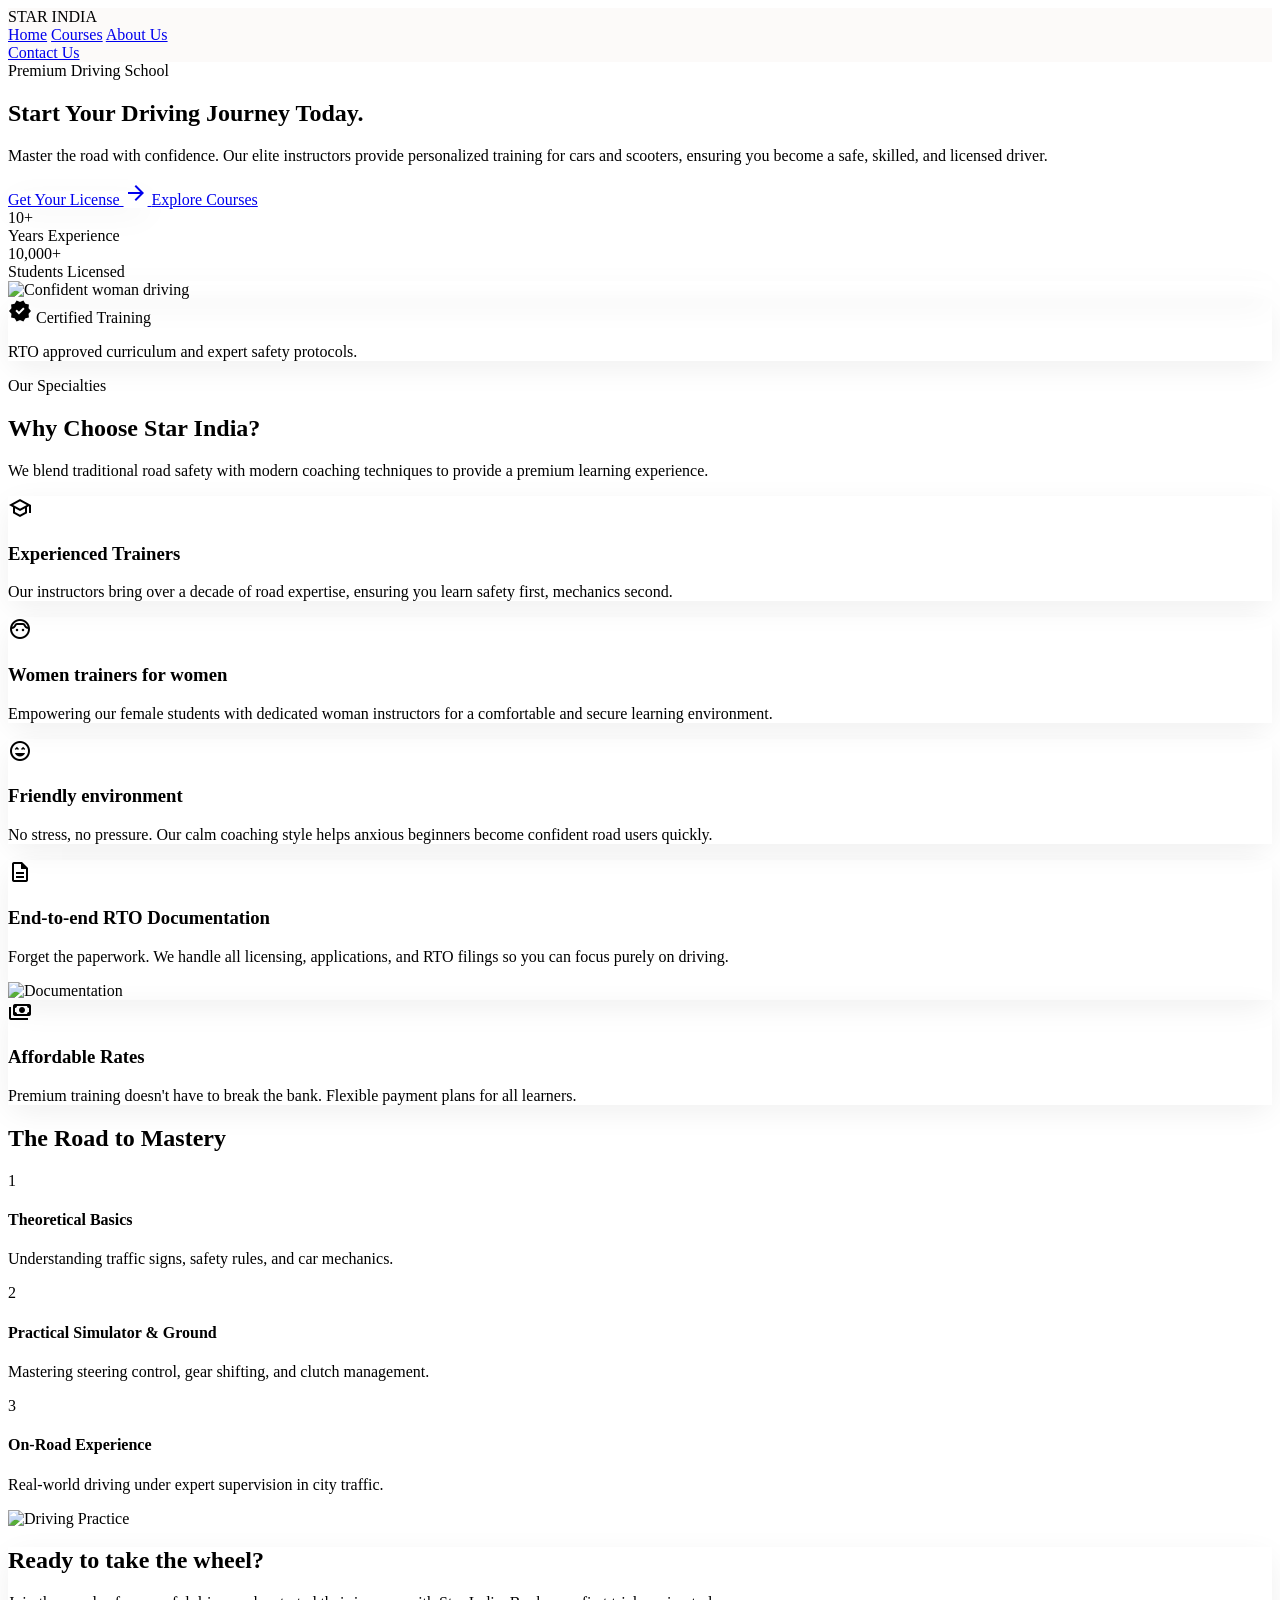
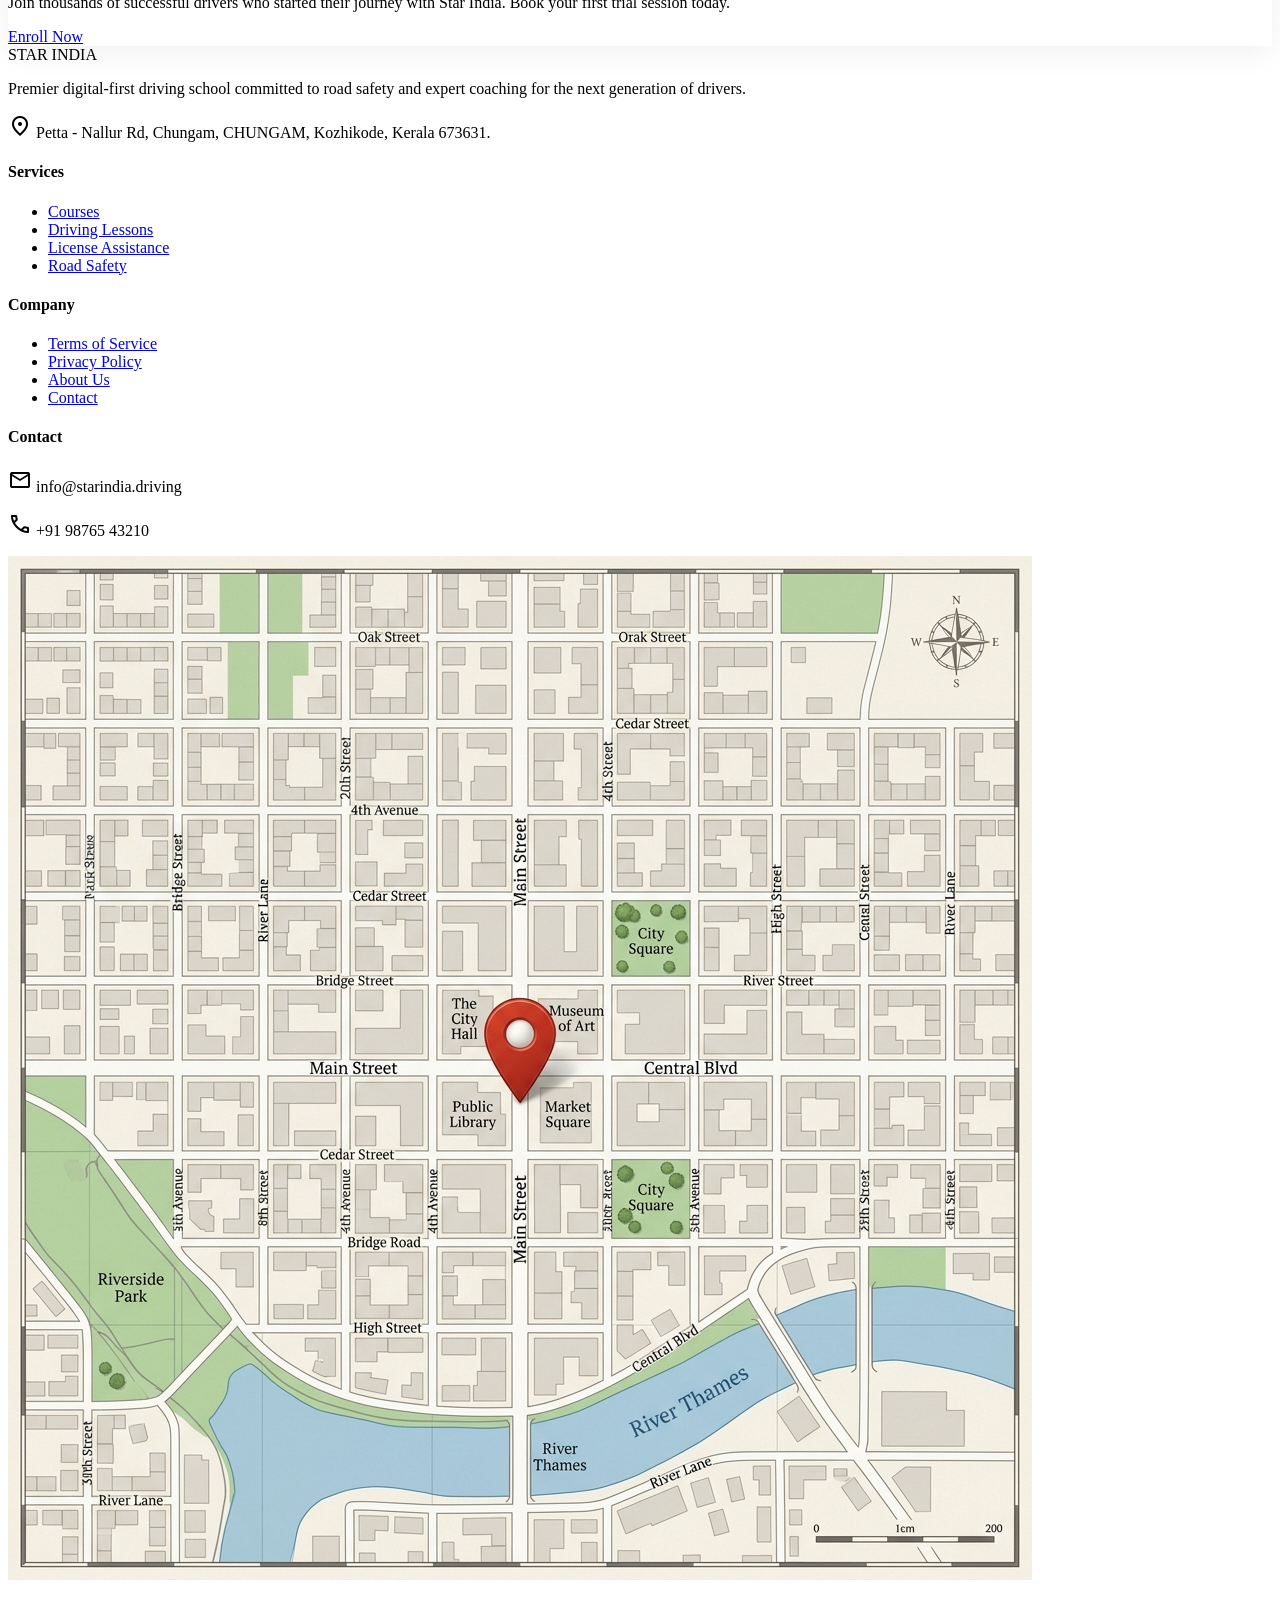
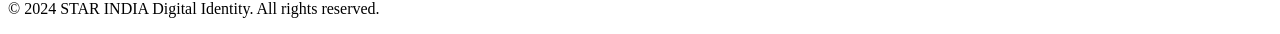
==== index.html @ 9ba1034a "Add files via upload" ====
<!DOCTYPE html>

<html class="light" lang="en"><head>
<meta charset="utf-8"/>
<meta content="width=device-width, initial-scale=1.0" name="viewport"/>
<title>STAR INDIA | Premium Driving Excellence</title>
<link href="star-india-favicon.svg" rel="icon" type="image/svg+xml"/>
<link href="https://fonts.googleapis.com" rel="preconnect"/>
<link crossorigin="" href="https://fonts.gstatic.com" rel="preconnect"/>
<link crossorigin="" href="https://lh3.googleusercontent.com" rel="preconnect"/>
<link href="https://fonts.googleapis.com/css2?family=Plus+Jakarta+Sans:wght@400;500;600;700;800&amp;family=Inter:wght@400;500;600&amp;family=Material+Symbols+Outlined:wght,FILL@100..700,0..1&amp;display=swap" rel="stylesheet"/>
<script defer="" src="scroll-effects.js"></script>
<!-- Tailwind -->
<script src="https://cdn.tailwindcss.com?plugins=forms,container-queries"></script>
<script id="tailwind-config">
      tailwind.config = {
        darkMode: "class",
        theme: {
          extend: {
            colors: {
              "background": "#fcf9f8",
              "on-background": "#1c1b1b",
              "on-primary": "#ffffff",
              "on-primary-container": "#705e00",
              "on-primary-fixed": "#221b00",
              "on-secondary-container": "#636262",
              "on-surface": "#1c1b1b",
              "on-surface-variant": "#4d4732",
              "outline": "#7e775f",
              "outline-variant": "#d0c6ab",
              "primary": "#705d00",
              "primary-container": "#ffd700",
              "primary-fixed": "#ffe16d",
              "secondary": "#5f5e5e",
              "secondary-container": "#e2dfde",
              "surface": "#fcf9f8",
              "surface-container": "#f0edec",
              "surface-container-high": "#ebe7e7",
              "surface-container-low": "#f6f3f2",
              "surface-container-lowest": "#ffffff"
            },
            fontFamily: {
              "headline": ["Plus Jakarta Sans"],
              "body": ["Inter"],
              "label": ["Inter"]
            },
            borderRadius: {"DEFAULT": "0.25rem", "lg": "0.5rem", "xl": "0.75rem", "full": "9999px"},
          },
        },
      }
    </script>
<link href="styles.css" rel="stylesheet"/>
</head>
<body class="bg-surface font-body text-on-surface antialiased">
<!-- TopNavBar Execution -->
<nav class="fixed top-0 w-full z-50 glass-nav shadow-sm">
<div class="flex justify-between items-center px-8 py-4 max-w-7xl mx-auto">
<div class="text-2xl font-black text-red-700 italic uppercase font-headline">
                STAR INDIA
            </div>
<!-- Desktop Links -->
<div class="hidden md:flex items-center gap-8">
<a class="relative group text-yellow-700 font-bold font-headline text-sm tracking-tight py-1" href="home.html">Home<span class="absolute -bottom-1 left-0 w-full h-0.5 bg-yellow-600 transition-all duration-300"></span></a>
<a class="relative group text-stone-600 hover:text-yellow-600 transition-colors font-headline text-sm tracking-tight py-1" href="courses.html">Courses<span class="absolute -bottom-1 left-0 w-0 h-0.5 bg-yellow-600 transition-all duration-300 group-hover:w-full"></span></a>
<a class="relative group text-stone-600 hover:text-yellow-600 transition-colors font-headline text-sm tracking-tight py-1" href="about.html">About Us<span class="absolute -bottom-1 left-0 w-0 h-0.5 bg-yellow-600 transition-all duration-300 group-hover:w-full"></span></a>
</div>
<div class="flex items-center gap-4">
<a class="bg-primary-container text-on-primary-container px-6 py-2.5 rounded-full font-bold text-sm tracking-tight transition-all scale-95 active:scale-90 duration-200 shadow-sm inline-block text-center" href="contact.html">Contact Us</a>
</div>
</div>
</nav>
<main class="pt-16">
<!-- Hero Section: The Guided Kinetic -->
<section class="relative overflow-hidden min-h-[921px] flex items-center bg-surface">
<div class="max-w-7xl mx-auto px-8 w-full grid grid-cols-1 lg:grid-cols-12 gap-12 items-center">
<div class="lg:col-span-6 z-10 py-12">
<span class="label-md inline-block text-primary font-bold tracking-widest uppercase mb-6 bg-primary-container/20 px-4 py-1 rounded-full">
                        Premium Driving School
                    </span>
<h1 class="text-6xl md:text-7xl font-extrabold font-headline leading-[1.1] tracking-tight text-on-surface mb-8">
                        Start Your <span class="text-primary italic">Driving Journey</span> Today.
                    </h1>
<p class="text-lg text-secondary mb-10 max-w-xl leading-relaxed">
                        Master the road with confidence. Our elite instructors provide personalized training for cars and scooters, ensuring you become a safe, skilled, and licensed driver.
                    </p>
<div class="flex flex-col sm:flex-row gap-4 mb-12">
<a class="bg-primary-container text-on-primary-container px-10 py-4 rounded-full font-extrabold text-lg flex items-center justify-center gap-3 kinetic-shadow transition-transform hover:scale-105 active:scale-95" href="contact.html">
                            Get Your License
                            <span class="material-symbols-outlined">arrow_forward</span>
</a>
<a class="bg-secondary-container text-on-secondary-container px-10 py-4 rounded-full font-bold text-lg hover:bg-surface-container-high transition-colors flex items-center justify-center" href="courses.html">
                            Explore Courses
                        </a>
</div>
<div class="grid grid-cols-2 gap-8 border-l-4 border-primary-container pl-6">
<div>
<div class="text-4xl font-black font-headline text-on-surface">10+</div>
<div class="text-sm font-label uppercase tracking-widest text-secondary mt-1">Years Experience</div>
</div>
<div>
<div class="text-4xl font-black font-headline text-on-surface">10,000+</div>
<div class="text-sm font-label uppercase tracking-widest text-secondary mt-1">Students Licensed</div>
</div>
</div>
</div>
<!-- Asymmetric Hero Image -->
<div class="lg:col-span-6 relative h-[600px] lg:h-[700px] flex items-center justify-center">
<div class="absolute inset-0 bg-primary-container rounded-[4rem] rotate-3 scale-95 opacity-20"></div>
<div class="relative w-full h-[85%] rounded-3xl overflow-hidden kinetic-shadow rotate-[-2deg]">
<img alt="Confident woman driving" class="w-full h-full object-cover" data-alt="Modern high-angle shot of a confident young woman smiling while driving a sleek car through a sun-drenched urban coastal road during golden hour" decoding="async" fetchpriority="high" src="https://lh3.googleusercontent.com/aida-public/[base64]"/>
</div>
<!-- Floating Kinetic Element -->
<div class="absolute bottom-10 -left-10 bg-surface-container-lowest p-6 rounded-2xl kinetic-shadow max-w-[200px] rotate-2">
<div class="flex items-center gap-2 mb-2">
<span class="material-symbols-outlined text-primary" style="font-variation-settings: 'FILL' 1;">verified</span>
<span class="text-xs font-bold uppercase tracking-tighter">Certified Training</span>
</div>
<p class="text-[10px] text-secondary">RTO approved curriculum and expert safety protocols.</p>
</div>
</div>
</div>
</section>
<!-- Specialities Section: Dashboard Modules -->
<section class="py-24 bg-surface-container-low">
<div class="max-w-7xl mx-auto px-8">
<div class="flex flex-col md:flex-row md:items-end justify-between mb-16 gap-6">
<div>
<span class="label-md text-primary font-bold tracking-widest uppercase mb-4 block">Our Specialties</span>
<h2 class="text-4xl md:text-5xl font-black font-headline tracking-tighter leading-tight">
                            Why Choose <span class="italic text-primary">Star India</span>?
                        </h2>
</div>
<p class="max-w-md text-secondary text-lg">
                        We blend traditional road safety with modern coaching techniques to provide a premium learning experience.
                    </p>
</div>
<div class="grid grid-cols-1 md:grid-cols-2 lg:grid-cols-3 gap-8">
<!-- Card 1 -->
<div class="bg-surface-container-lowest p-8 rounded-xl kinetic-shadow hover:-translate-y-2 transition-transform duration-300">
<div class="w-14 h-14 bg-primary-container rounded-full flex items-center justify-center mb-6">
<span class="material-symbols-outlined text-on-primary-container text-3xl">school</span>
</div>
<h3 class="text-xl font-bold font-headline mb-4">Experienced Trainers</h3>
<p class="text-secondary leading-relaxed">Our instructors bring over a decade of road expertise, ensuring you learn safety first, mechanics second.</p>
</div>
<!-- Card 2 -->
<div class="bg-surface-container-lowest p-8 rounded-xl kinetic-shadow hover:-translate-y-2 transition-transform duration-300">
<div class="w-14 h-14 bg-primary-container rounded-full flex items-center justify-center mb-6">
<span class="material-symbols-outlined text-on-primary-container text-3xl">face_6</span>
</div>
<h3 class="text-xl font-bold font-headline mb-4">Women trainers for women</h3>
<p class="text-secondary leading-relaxed">Empowering our female students with dedicated woman instructors for a comfortable and secure learning environment.</p>
</div>
<!-- Card 3 -->
<div class="bg-surface-container-lowest p-8 rounded-xl kinetic-shadow hover:-translate-y-2 transition-transform duration-300">
<div class="w-14 h-14 bg-primary-container rounded-full flex items-center justify-center mb-6">
<span class="material-symbols-outlined text-on-primary-container text-3xl">sentiment_very_satisfied</span>
</div>
<h3 class="text-xl font-bold font-headline mb-4">Friendly environment</h3>
<p class="text-secondary leading-relaxed">No stress, no pressure. Our calm coaching style helps anxious beginners become confident road users quickly.</p>
</div>
<!-- Card 4 -->
<div class="bg-surface-container-lowest p-8 rounded-xl kinetic-shadow hover:-translate-y-2 transition-transform duration-300 lg:col-span-2">
<div class="grid md:grid-cols-2 gap-8 items-center">
<div>
<div class="w-14 h-14 bg-primary-container rounded-full flex items-center justify-center mb-6">
<span class="material-symbols-outlined text-on-primary-container text-3xl">description</span>
</div>
<h3 class="text-xl font-bold font-headline mb-4">End-to-end RTO Documentation</h3>
<p class="text-secondary leading-relaxed">Forget the paperwork. We handle all licensing, applications, and RTO filings so you can focus purely on driving.</p>
</div>
<div class="rounded-xl overflow-hidden h-48 bg-surface-container-low">
<img alt="Documentation" class="w-full h-full object-cover grayscale opacity-50" data-alt="Close-up of professional business documents and a fountain pen on a clean wooden desk representing efficient RTO paperwork services" decoding="async" loading="lazy" src="https://lh3.googleusercontent.com/aida-public/[base64]"/>
</div>
</div>
</div>
<!-- Card 5 -->
<div class="bg-primary p-8 rounded-xl kinetic-shadow text-on-primary">
<div class="w-14 h-14 bg-primary-container rounded-full flex items-center justify-center mb-6">
<span class="material-symbols-outlined text-on-primary-container text-3xl">payments</span>
</div>
<h3 class="text-xl font-bold font-headline mb-4">Affordable Rates</h3>
<p class="text-on-primary/80 leading-relaxed mb-6">Premium training doesn't have to break the bank. Flexible payment plans for all learners.</p>
</div>
</div>
</div>
</section>
<!-- Progress Section -->
<section class="py-24 bg-surface overflow-hidden">
<div class="max-w-7xl mx-auto px-8">
<div class="bg-surface-container rounded-[2rem] p-12 relative overflow-hidden">
<div class="relative z-10 grid grid-cols-1 md:grid-cols-2 gap-12 items-center">
<div>
<h2 class="text-4xl font-black font-headline mb-6">The Road to Mastery</h2>
<div class="space-y-8">
<div class="flex gap-4">
<div class="flex-none w-10 h-10 rounded-full bg-primary flex items-center justify-center text-on-primary font-bold">1</div>
<div>
<h4 class="font-bold mb-1">Theoretical Basics</h4>
<p class="text-sm text-secondary">Understanding traffic signs, safety rules, and car mechanics.</p>
</div>
</div>
<div class="flex gap-4">
<div class="flex-none w-10 h-10 rounded-full bg-primary flex items-center justify-center text-on-primary font-bold">2</div>
<div>
<h4 class="font-bold mb-1">Practical Simulator &amp; Ground</h4>
<p class="text-sm text-secondary">Mastering steering control, gear shifting, and clutch management.</p>
</div>
</div>
<div class="flex gap-4">
<div class="flex-none w-10 h-10 rounded-full bg-primary-fixed flex items-center justify-center text-on-primary-fixed font-bold">3</div>
<div>
<h4 class="font-bold mb-1">On-Road Experience</h4>
<p class="text-sm text-secondary">Real-world driving under expert supervision in city traffic.</p>
</div>
</div>
</div>
</div>
<div class="relative">
<img alt="Driving Practice" class="rounded-3xl shadow-2xl rotate-3" data-alt="Interior view from a car's dashboard showing hands on the steering wheel during a driving lesson on a quiet leafy suburban street" decoding="async" loading="lazy" src="https://lh3.googleusercontent.com/aida-public/[base64]"/>
</div>
</div>
</div>
</div>
</section>
<!-- CTA Section -->
<section class="py-20">
<div class="max-w-7xl mx-auto px-8 text-center">
<div class="bg-primary-container rounded-[3rem] p-16 kinetic-shadow">
<h2 class="text-5xl md:text-6xl font-black font-headline mb-6 text-on-primary-container tracking-tighter">Ready to take the wheel?</h2>
<p class="text-xl text-on-primary-container/80 mb-10 max-w-2xl mx-auto">
                        Join thousands of successful drivers who started their journey with Star India. Book your first trial session today.
                    </p>
<a class="inline-block bg-on-primary-container text-primary-container px-12 py-5 rounded-full font-black text-xl hover:scale-105 transition-transform" href="contact.html">
                        Enroll Now
                    </a>
</div>
</div>
</section>
</main>
<!-- Footer Execution -->
<footer class="bg-stone-50 pt-16 pb-8">
<div class="grid grid-cols-1 md:grid-cols-4 gap-12 px-8 max-w-7xl mx-auto">
<div class="col-span-1 md:col-span-1">
<div class="text-xl font-extrabold text-yellow-600 mb-6">STAR INDIA</div>
<p class="text-stone-500 font-body text-sm leading-relaxed mb-6">
                    Premier digital-first driving school committed to road safety and expert coaching for the next generation of drivers.
                </p>
<div class="flex gap-4">
<span class="material-symbols-outlined text-yellow-600">location_on</span>
<span class="text-sm text-stone-600 font-label">Petta - Nallur Rd, Chungam, CHUNGAM, Kozhikode, Kerala 673631.</span>
</div>
</div>
<div>
<h4 class="font-headline font-bold mb-6 text-stone-900">Services</h4>
<ul class="space-y-4">
<li><a class="text-stone-500 text-sm hover:text-yellow-500 underline-offset-4 hover:underline transition-opacity" href="courses.html">Courses</a></li>
<li><a class="text-stone-500 text-sm hover:text-yellow-500 underline-offset-4 hover:underline transition-opacity" href="#">Driving Lessons</a></li>
<li><a class="text-stone-500 text-sm hover:text-yellow-500 underline-offset-4 hover:underline transition-opacity" href="#">License Assistance</a></li>
<li><a class="text-stone-500 text-sm hover:text-yellow-500 underline-offset-4 hover:underline transition-opacity" href="#">Road Safety</a></li>
</ul>
</div>
<div>
<h4 class="font-headline font-bold mb-6 text-stone-900">Company</h4>
<ul class="space-y-4">
<li><a class="text-stone-500 text-sm hover:text-yellow-500 underline-offset-4 hover:underline transition-opacity" href="#">Terms of Service</a></li>
<li><a class="text-stone-500 text-sm hover:text-yellow-500 underline-offset-4 hover:underline transition-opacity" href="#">Privacy Policy</a></li>
<li><a class="text-stone-500 text-sm hover:text-yellow-500 underline-offset-4 hover:underline transition-opacity" href="about.html">About Us</a></li>
<li><a class="text-stone-500 text-sm hover:text-yellow-500 underline-offset-4 hover:underline transition-opacity" href="contact.html">Contact</a></li>
</ul>
</div>
<div>
<h4 class="font-headline font-bold mb-6 text-stone-900">Contact</h4>
<div class="space-y-4 text-stone-500 text-sm">
<p class="flex items-center gap-2">
<span class="material-symbols-outlined text-xs">mail</span> info@starindia.driving
                    </p>
<p class="flex items-center gap-2">
<span class="material-symbols-outlined text-xs">call</span> +91 98765 43210
                    </p>
<div class="mt-6">
<a href="https://maps.app.goo.gl/3JE3qn1v7Ymivnw48" target="_blank" class="block h-32 w-full rounded-xl bg-stone-200 overflow-hidden hover:opacity-90 hover:scale-[1.02] transition-all shadow-sm">
<img alt="Classic Map" class="w-full h-full object-cover" data-location="Kozhikode, Kerala" decoding="async" loading="lazy" src="classic_map.png"/>
</a>
</div>
</div>
</div>
</div>
<div class="max-w-7xl mx-auto px-8 mt-16 pt-8 border-t border-stone-200/50">
<p class="text-stone-500 text-sm text-center">&copy; 2024 STAR INDIA Digital Identity. All rights reserved.</p>
</div>
</footer>
</body></html>
---- styles.css ----
.material-symbols-outlined {
  font-variation-settings: 'FILL' 0, 'wght' 400, 'GRAD' 0, 'opsz' 24;
}

.glass-nav {
  background: rgba(252, 249, 248, 0.8);
  backdrop-filter: blur(12px);
  -webkit-backdrop-filter: blur(12px);
}

.kinetic-shadow {
  box-shadow: 0 8px 32px -4px rgba(28, 27, 27, 0.08);
}

.kinetic-bg {
  background: linear-gradient(135deg, #ffd700 0%, #e9c400 100%);
}

.js-scroll-effects .scroll-reveal {
  opacity: 0;
  transform: translate3d(0, 48px, 0);
  transition:
    opacity 800ms cubic-bezier(0.22, 1, 0.36, 1) var(--scroll-delay, 0ms),
    transform 800ms cubic-bezier(0.22, 1, 0.36, 1) var(--scroll-delay, 0ms);
  will-change: opacity, transform;
}

.js-scroll-effects .scroll-reveal.scroll-visible {
  opacity: 1;
  transform: translate3d(0, 0, 0);
}

@media (prefers-reduced-motion: reduce) {
  .js-scroll-effects .scroll-reveal,
  .js-scroll-effects .scroll-reveal.scroll-visible {
    opacity: 1;
    transform: none;
    transition: none;
  }
}
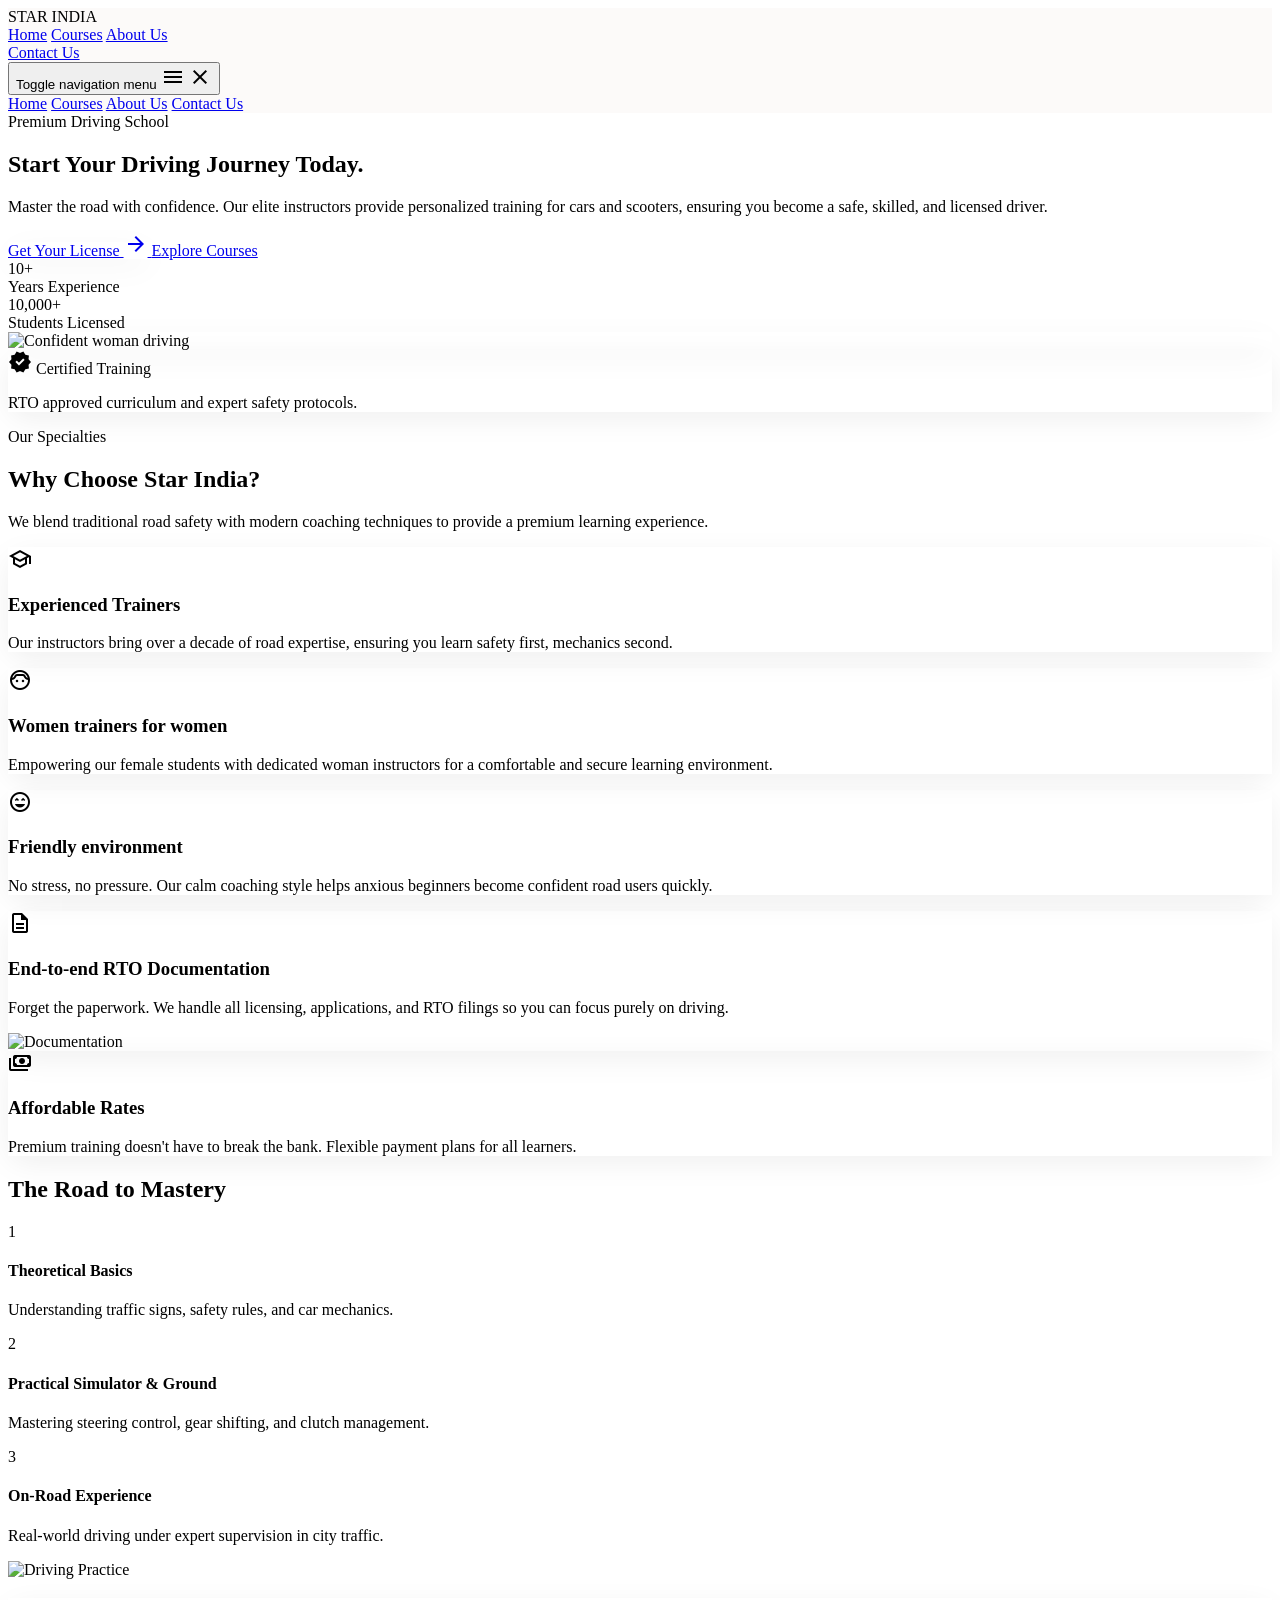
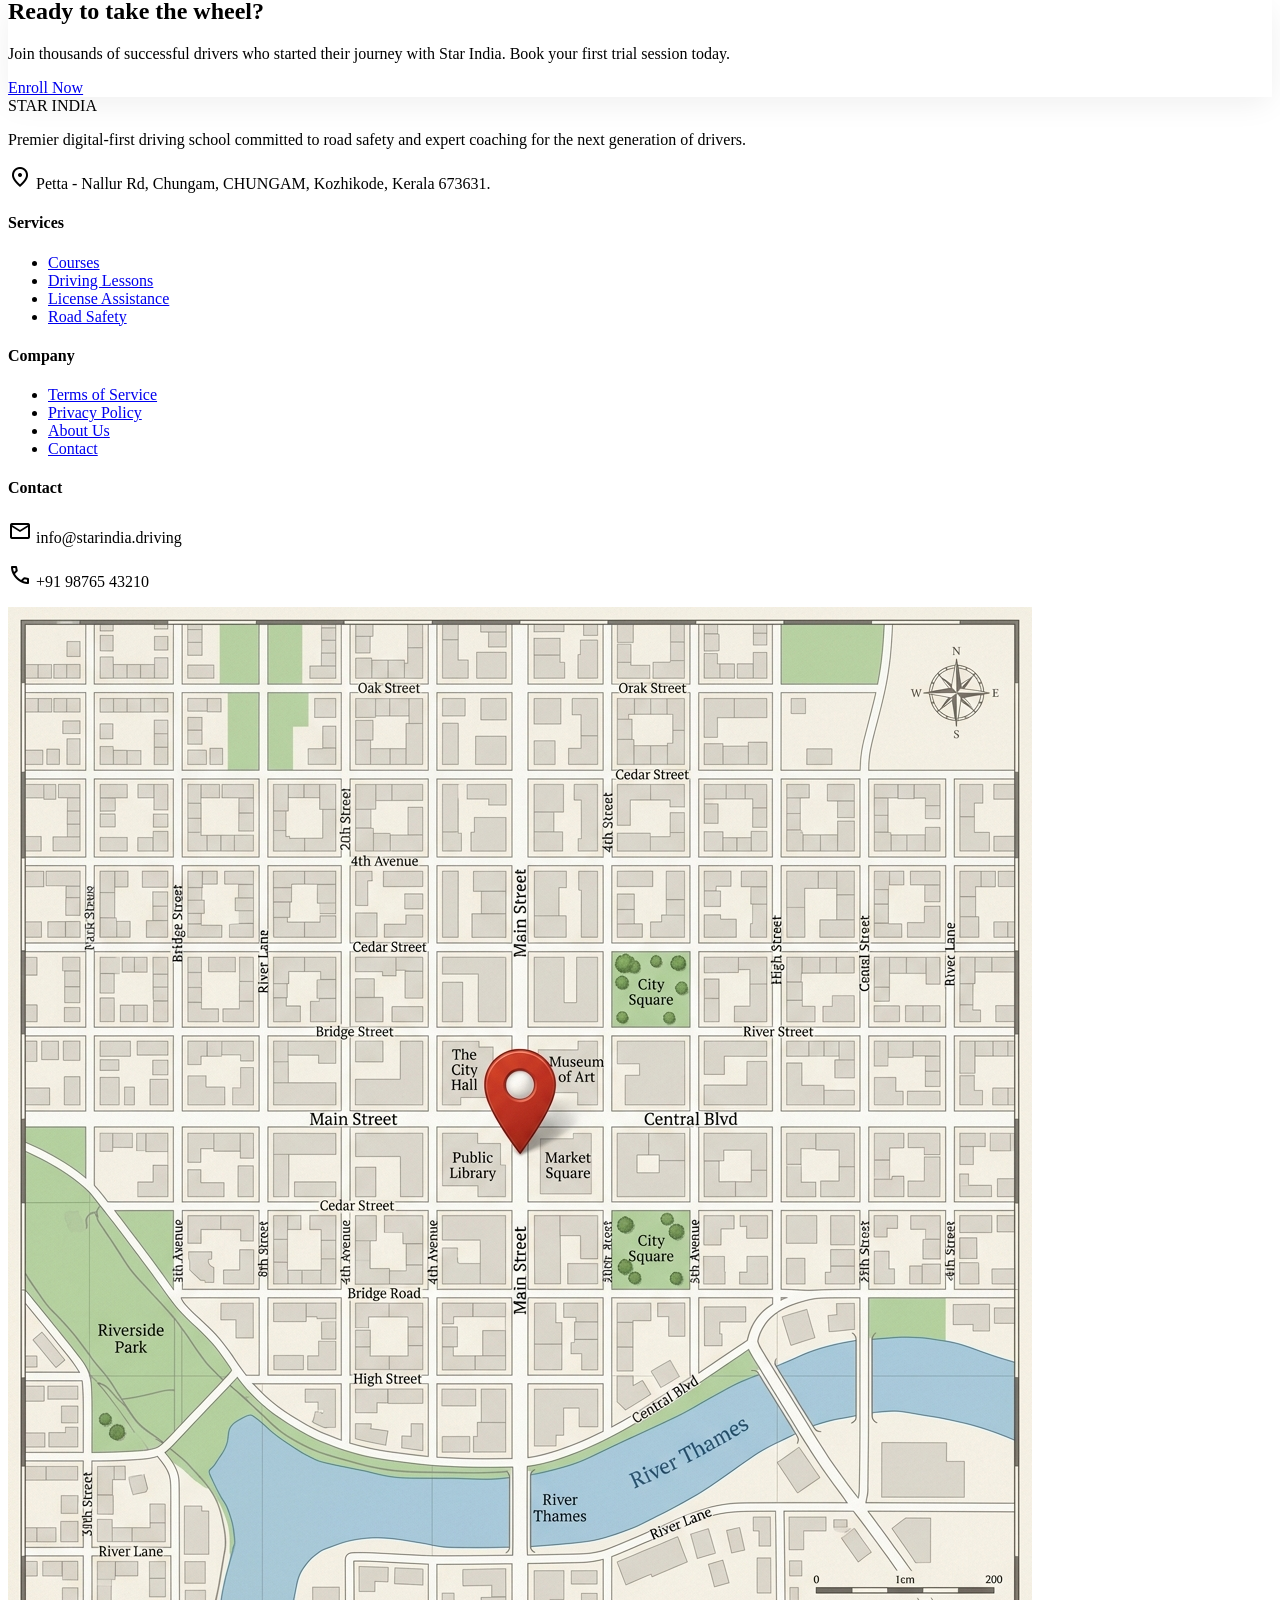
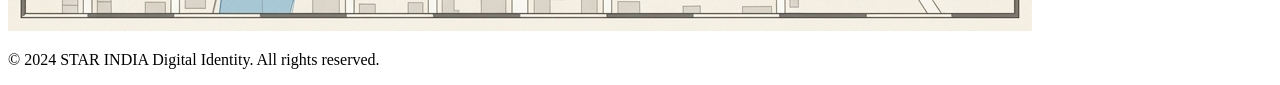
==== commit ebe4a9b2: "Nav on mobile" ====
--- a/index.html
+++ b/index.html
@@ -54,18 +54,35 @@
 <body class="bg-surface font-body text-on-surface antialiased">
 <!-- TopNavBar Execution -->
 <nav class="fixed top-0 w-full z-50 glass-nav shadow-sm">
-<div class="flex justify-between items-center px-8 py-4 max-w-7xl mx-auto">
+<div class="px-5 py-4 md:px-8 max-w-7xl mx-auto">
+<div class="flex justify-between items-center gap-4">
 <div class="text-2xl font-black text-red-700 italic uppercase font-headline">
                 STAR INDIA
             </div>
 <!-- Desktop Links -->
 <div class="hidden md:flex items-center gap-8">
-<a class="relative group text-yellow-700 font-bold font-headline text-sm tracking-tight py-1" href="home.html">Home<span class="absolute -bottom-1 left-0 w-full h-0.5 bg-yellow-600 transition-all duration-300"></span></a>
+<a class="relative group text-yellow-700 font-bold font-headline text-sm tracking-tight py-1" href="index.html">Home<span class="absolute -bottom-1 left-0 w-full h-0.5 bg-yellow-600 transition-all duration-300"></span></a>
 <a class="relative group text-stone-600 hover:text-yellow-600 transition-colors font-headline text-sm tracking-tight py-1" href="courses.html">Courses<span class="absolute -bottom-1 left-0 w-0 h-0.5 bg-yellow-600 transition-all duration-300 group-hover:w-full"></span></a>
 <a class="relative group text-stone-600 hover:text-yellow-600 transition-colors font-headline text-sm tracking-tight py-1" href="about.html">About Us<span class="absolute -bottom-1 left-0 w-0 h-0.5 bg-yellow-600 transition-all duration-300 group-hover:w-full"></span></a>
 </div>
-<div class="flex items-center gap-4">
+<div class="hidden md:flex items-center gap-4">
 <a class="bg-primary-container text-on-primary-container px-6 py-2.5 rounded-full font-bold text-sm tracking-tight transition-all scale-95 active:scale-90 duration-200 shadow-sm inline-block text-center" href="contact.html">Contact Us</a>
+</div>
+<button aria-controls="mobile-menu" aria-expanded="false" class="md:hidden inline-flex h-11 w-11 items-center justify-center rounded-full border border-outline-variant/50 bg-surface-container-lowest text-on-surface transition-colors hover:bg-surface-container-low" data-mobile-nav-toggle="" type="button">
+<span class="sr-only">Toggle navigation menu</span>
+<span aria-hidden="true" class="material-symbols-outlined" data-menu-open-icon="">menu</span>
+<span aria-hidden="true" class="material-symbols-outlined hidden" data-menu-close-icon="">close</span>
+</button>
+</div>
+<div class="mobile-nav-panel hidden md:hidden pt-4" data-mobile-nav-panel="" id="mobile-menu">
+<div class="rounded-3xl border border-outline-variant/40 bg-surface-container-lowest p-3 shadow-lg">
+<div class="flex flex-col gap-1">
+<a class="rounded-2xl bg-primary-container/25 px-4 py-3 font-headline text-sm font-bold tracking-tight text-yellow-700" href="index.html">Home</a>
+<a class="rounded-2xl px-4 py-3 font-headline text-sm font-semibold tracking-tight text-stone-700 transition-colors hover:bg-surface-container-low" href="courses.html">Courses</a>
+<a class="rounded-2xl px-4 py-3 font-headline text-sm font-semibold tracking-tight text-stone-700 transition-colors hover:bg-surface-container-low" href="about.html">About Us</a>
+<a class="mt-2 inline-flex items-center justify-center rounded-full bg-primary-container px-6 py-3 text-sm font-bold tracking-tight text-on-primary-container shadow-sm" href="contact.html">Contact Us</a>
+</div>
+</div>
 </div>
 </div>
 </nav>
--- a/styles.css
+++ b/styles.css
@@ -6,6 +6,10 @@
   background: rgba(252, 249, 248, 0.8);
   backdrop-filter: blur(12px);
   -webkit-backdrop-filter: blur(12px);
+}
+
+.mobile-nav-panel {
+  transform-origin: top center;
 }
 
 .kinetic-shadow {
